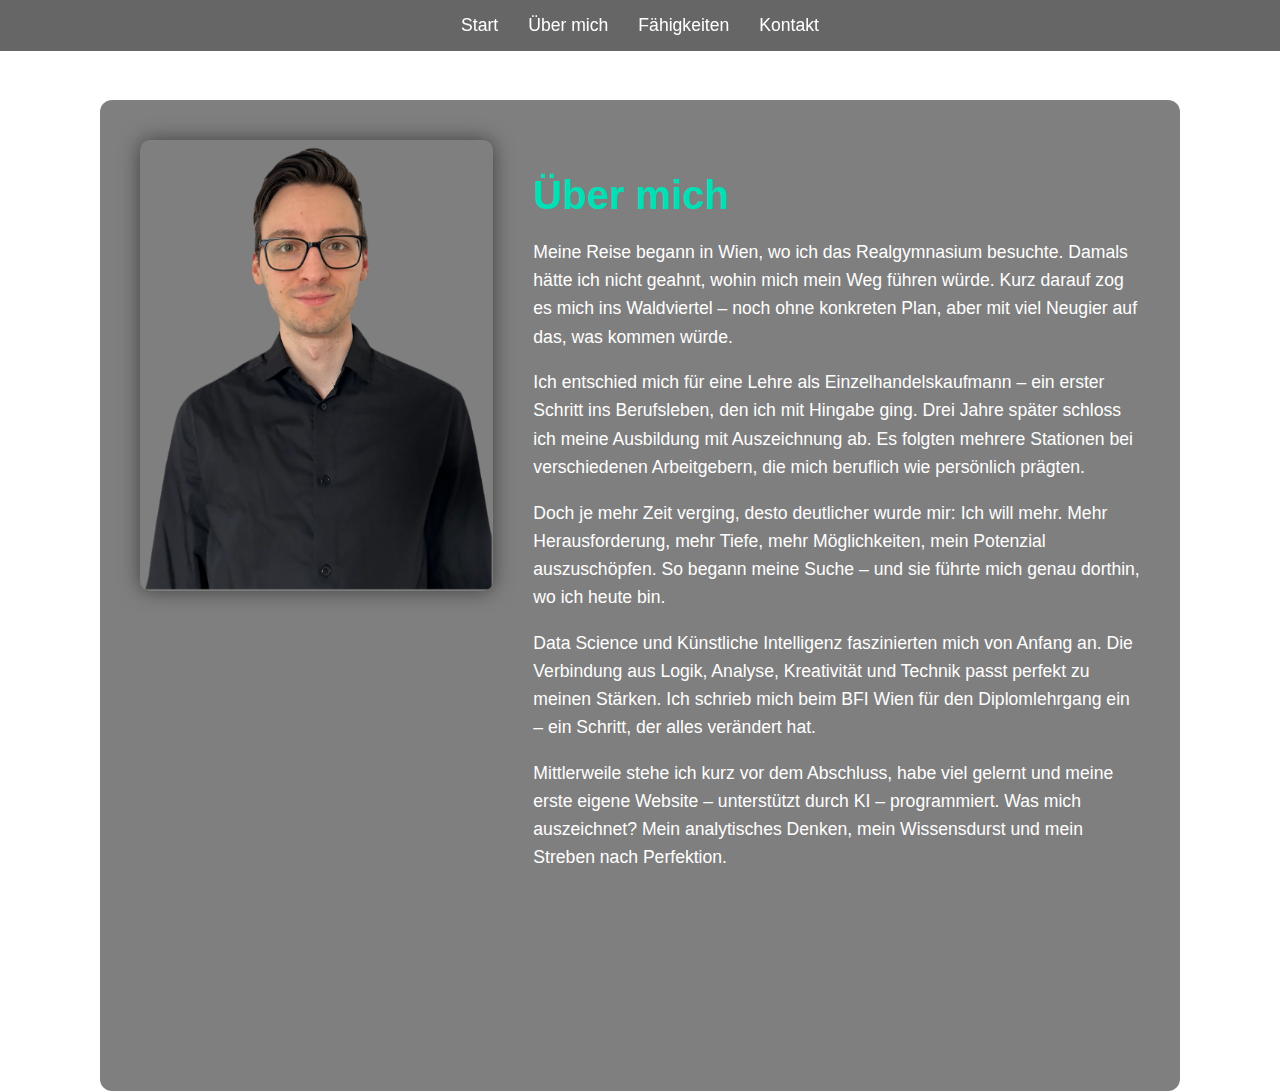
==== about.html @ b2122891 "Update about.html" ====
<!DOCTYPE html>
<html lang="de">
<head>
  <meta charset="UTF-8" />
  <meta name="viewport" content="width=device-width, initial-scale=1.0"/>
  <title>Über mich</title>
  <link rel="stylesheet" href="style.css" />
  <style>
    .about-section {
      max-width: 1000px;
      margin: 100px auto;
      background-color: rgba(0, 0, 0, 0.5);
      border-radius: 12px;
      padding: 40px;
    }

    .about-content {
      display: flex;
      flex-wrap: wrap;
      gap: 40px;
      align-items: flex-start;
    }

    .about-image {
      flex: 1 1 300px;
      text-align: center;
    }

    .about-image img {
      max-width: 100%;
      border-radius: 10px;
      box-shadow: 0 0 20px rgba(0,0,0,0.5);
    }

    .about-text {
      flex: 2 1 500px;
      color: white;
    }

    .about-text h2 {
      font-size: 2.5em;
      color: #00e0b6;
      margin-bottom: 20px;
    }

    .about-text p {
      font-size: 1.1em;
      line-height: 1.6;
      margin-bottom: 16px;
    }

    .contact-button {
      display: inline-block;
      margin-top: 20px;
      padding: 12px 24px;
      background-color: #00e0b6;
      color: #000;
      font-weight: bold;
      border: none;
      border-radius: 8px;
      text-decoration: none;
      transition: background-color 0.3s ease;
    }

    .contact-button:hover {
      background-color: #00c2a1;
    }

    .fade-item {
      opacity: 0;
      transform: translateY(20px);
      transition: opacity 0.8s ease, transform 0.8s ease;
    }

    .fade-item.visible {
      opacity: 1;
      transform: translateY(0);
      transition-delay: calc(var(--delay, 0) * 0.5s);
    }
  </style>
</head>
<body>
  <nav>
    <ul>
      <li><a href="index.html">Start</a></li>
      <li><a href="about.html">Über mich</a></li>
      <li><a href="skills.html">Fähigkeiten</a></li>
      <li><a href="contact.html">Kontakt</a></li>
    </ul>
  </nav>

  <section class="about-section">
    <div class="about-content">
      <div class="about-image fade-item" style="--delay: 0">
        <img src="img/portrait_new.jpg" alt="Mein Portrait" />
      </div>
      <div class="about-text">
        <h2 class="fade-item" style="--delay: 0">Über mich</h2>
        <p class="fade-item" style="--delay: 1">
          Meine Reise begann in Wien, wo ich das Realgymnasium besuchte. Damals hätte ich nicht geahnt, wohin mich mein Weg führen würde. Kurz darauf zog es mich ins Waldviertel – noch ohne konkreten Plan, aber mit viel Neugier auf das, was kommen würde.
        </p>
        <p class="fade-item" style="--delay: 2">
          Ich entschied mich für eine Lehre als Einzelhandelskaufmann – ein erster Schritt ins Berufsleben, den ich mit Hingabe ging. Drei Jahre später schloss ich meine Ausbildung mit Auszeichnung ab. Es folgten mehrere Stationen bei verschiedenen Arbeitgebern, die mich beruflich wie persönlich prägten.
        </p>
        <p class="fade-item" style="--delay: 3">
          Doch je mehr Zeit verging, desto deutlicher wurde mir: Ich will mehr. Mehr Herausforderung, mehr Tiefe, mehr Möglichkeiten, mein Potenzial auszuschöpfen. So begann meine Suche – und sie führte mich genau dorthin, wo ich heute bin.
        </p>
        <p class="fade-item" style="--delay: 4">
          Data Science und Künstliche Intelligenz faszinierten mich von Anfang an. Die Verbindung aus Logik, Analyse, Kreativität und Technik passt perfekt zu meinen Stärken. Ich schrieb mich beim BFI Wien für den Diplomlehrgang ein – ein Schritt, der alles verändert hat.
        </p>
        <p class="fade-item" style="--delay: 5">
          Mittlerweile stehe ich kurz vor dem Abschluss, habe viel gelernt und meine erste eigene Website – unterstützt durch KI – programmiert. Was mich auszeichnet? Mein analytisches Denken, mein Wissensdurst und mein Streben nach Perfektion.
        </p>
        <p class="fade-item" style="--delay: 6">
          Ich bin bereit für den nächsten Schritt. Vielleicht sind Sie der Mensch, der mir hilft, meine Reise fortzusetzen. Ich freue mich über jede Kontaktaufnahme – und vielleicht auf ein gemeinsames Projekt.
        </p>
         <a href="contact.html" class="contact-button fade-item" style="--delay: 7">Kontaktieren</a>
     </div>
      </div>
    </div>
  </section>

  <script>
    const fadeItems = document.querySelectorAll('.fade-item');

    const observer = new IntersectionObserver(entries => {
      entries.forEach(entry => {
        if (entry.isIntersecting) {
          entry.target.classList.add('visible');
        }
      });
    }, { threshold: 0.1 });

    fadeItems.forEach(item => observer.observe(item));
  </script>
</body>
</html>
---- style.css ----
body, html {
  margin: 0;
  padding: 0;
  height: 100%;
  font-family: Arial, sans-serif;
  color: #ffffff;
  background-image: url("img/new-banner.jpg");
  background-size: cover;
  background-position: center;
  background-repeat: no-repeat;
  background-attachment: fixed;
}

.banner {
  min-height: 100vh;
  display: flex;
  flex-direction: column;
  justify-content: flex-start;
  align-items: center;
  text-align: center;
  padding-top: 80px;
  gap: 100px;
}

nav {
  position: fixed;
  top: 0;
  width: 100%;
  background-color: rgba(0, 0, 0, 0.6);
  padding: 15px 0;
  z-index: 1000;
}

nav ul {
  list-style: none;
  margin: 0;
  padding: 0;
  display: flex;
  justify-content: center;
  gap: 30px;
}

nav a {
  color: #fff;
  text-decoration: none;
  font-size: 1.1em;
}

nav a:hover {
  color: #00e0b6;
  backdrop-filter: blur(10px);
}

.intro {
  margin: 50px auto;
  max-width: 900px;
  background-color: rgba(0, 0, 0, 0.5);
  padding: 30px;
  border-radius: 10px;
  text-align: center;
}

.intro p {
  margin: 16px 0;
  font-size: 1.1em;
  line-height: 1.6;
}

.video-section {
  margin: 50px auto;
  max-width: 900px;
  background-color: rgba(0, 0, 0, 0.5);
  padding: 30px;
  border-radius: 10px;
  text-align: center;
}

.videos-column {
  display: flex;
  flex-direction: column;
  align-items: center;
  gap: 30px;
}

.videos {
  display: flex;
  flex-wrap: wrap;
  justify-content: center;
  gap: 20px;
  margin-top: 20px;
}

.name-heading {
  font-size: 2.5em;
  margin: 0;
  color: white;
  text-shadow: 2px 2px 4px rgba(0,0,0,0.6);
}

.subtitle {
  font-size: 1.2em;
  margin-top: 10px;
  color: #00e0b6;
  font-weight: 300;
  letter-spacing: 1px;
}

.typing-header {
  font-size: 2em;
  margin: 0 auto 20px;
  text-align: center;
  color: white;
}

.contact-button {
  display: inline-block;
  margin-top: 30px;
  padding: 12px 24px;
  background-color: #00e0b6;
  color: #000;
  font-weight: bold;
  border: none;
  border-radius: 8px;
  text-decoration: none;
  transition: background-color 0.3s ease;
}

.contact-button:hover {
  background-color: #00c2a1;
}

.flip-wrapper {
  display: flex;
  justify-content: center;
  align-items: center;
  padding-top: 100px;
}

.flip-card {
  width: 320px;
  height: 320px;
  perspective: 1000px;
  margin: 0 auto;
}

.flip-card-inner {
  position: relative;
  width: 100%;
  height: 100%;
  text-align: center;
  transition: transform 0.8s;
  transform-style: preserve-3d;
}

.flip-card:hover .flip-card-inner {
  transform: rotateY(180deg);
}

.flip-card-front,
.flip-card-back {
  position: absolute;
  width: 100%;
  height: 100%;
  backface-visibility: hidden;
  display: flex;
  justify-content: center;
  align-items: center;
  border-radius: 12px;
  background-color: rgba(0, 0, 0, 0.6);
  box-shadow: 0 0 20px rgba(0,0,0,0.5);
}

.flip-card-front {
  display: flex;
  flex-direction: column;
  justify-content: center;
  align-items: center;
}

.flip-card-back {
  transform: rotateY(180deg);
}

.flip-img {
  width: 100%;
  height: 100%;
  object-fit: cover;
  object-position: center top;
}

.flip-link {
  text-decoration: none;
}
.fade-item {
  opacity: 0;
  transform: translateY(20px);
  transition: opacity 0.8s ease, transform 0.8s ease;
}

.fade-item.visible {
  opacity: 1;
  transform: translateY(0);
  transition-delay: calc(var(--delay) * 0.5s);
}
.about-section {
  max-width: 1000px;
  margin: 100px auto;
  background-color: rgba(0, 0, 0, 0.5);
  border-radius: 12px;
  padding: 40px;
}

.about-content {
  display: flex;
  flex-wrap: wrap;
  gap: 40px;
  align-items: center;
}

.about-image {
  flex: 1 1 300px;
  text-align: center;
}

.about-image img {
  max-width: 100%;
  border-radius: 10px;
  box-shadow: 0 0 20px rgba(0,0,0,0.5);
}

.about-text {
  flex: 2 1 500px;
  color: white;
}

.about-text h2 {
  font-size: 2.5em;
  color: #00e0b6;
  margin-bottom: 20px;
}

.about-text p {
  font-size: 1.1em;
  line-height: 1.6;
  margin-bottom: 16px;
}
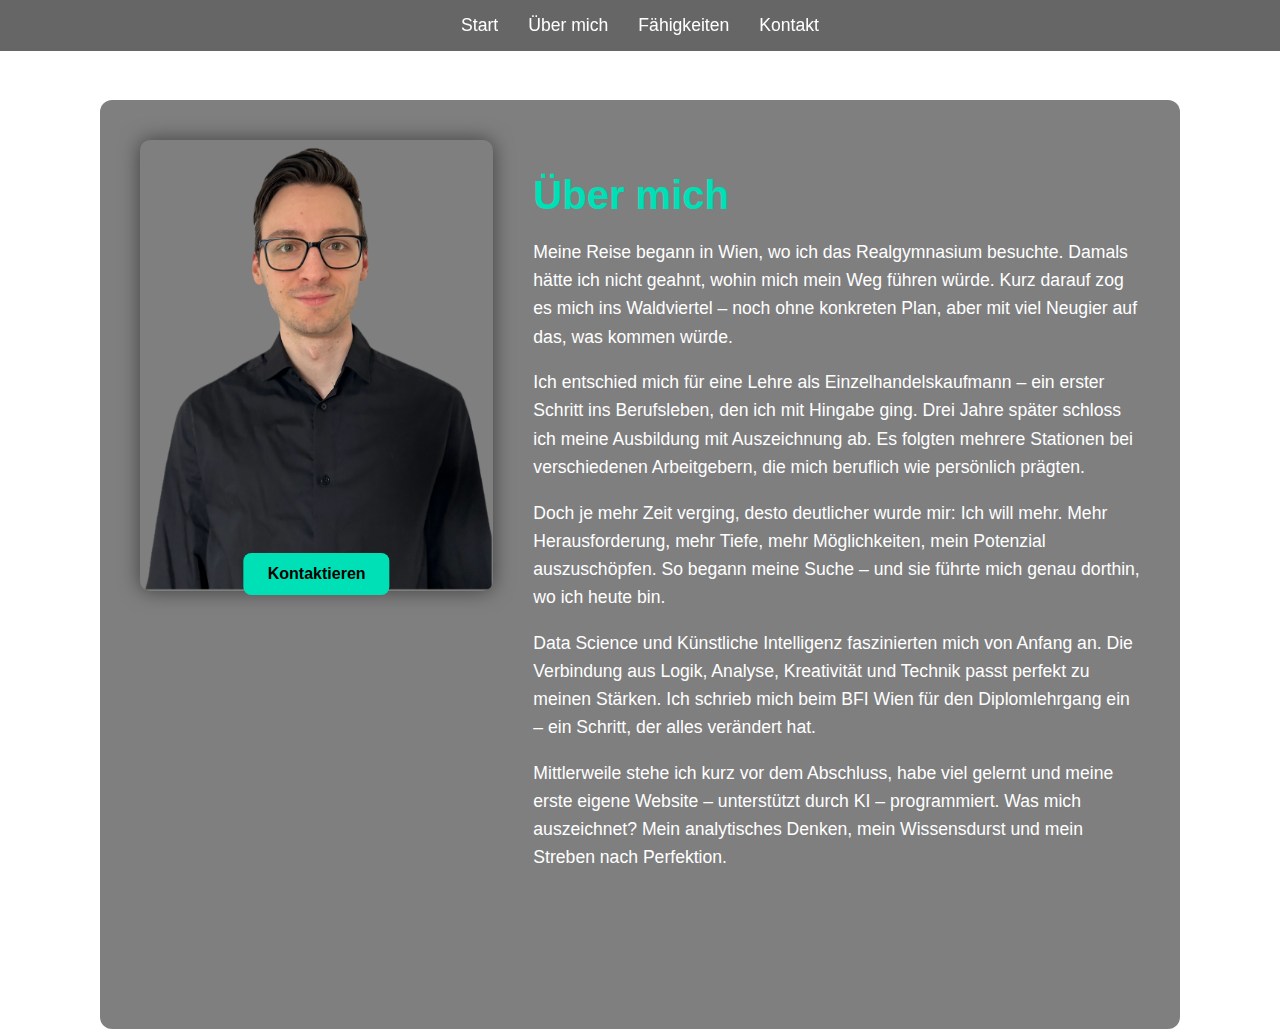
==== commit d052c756: "Update about.html" ====
--- a/about.html
+++ b/about.html
@@ -93,6 +93,9 @@
     <div class="about-content">
       <div class="about-image fade-item" style="--delay: 0">
         <img src="img/portrait_new.jpg" alt="Mein Portrait" />
+            <div class="button-wrapper">
+      <a href="contact.html" class="contact-button fade-item" style="--delay: 7">Kontaktieren</a>
+       </div>
       </div>
       <div class="about-text">
         <h2 class="fade-item" style="--delay: 0">Über mich</h2>
@@ -114,8 +117,6 @@
         <p class="fade-item" style="--delay: 6">
           Ich bin bereit für den nächsten Schritt. Vielleicht sind Sie der Mensch, der mir hilft, meine Reise fortzusetzen. Ich freue mich über jede Kontaktaufnahme – und vielleicht auf ein gemeinsames Projekt.
         </p>
-         <a href="contact.html" class="contact-button fade-item" style="--delay: 7">Kontaktieren</a>
-     </div>
       </div>
     </div>
   </section>
--- a/style.css
+++ b/style.css
@@ -244,3 +244,26 @@
   line-height: 1.6;
   margin-bottom: 16px;
 }
+.button-wrapper {
+  margin-top: 30px;
+}
+
+@media (min-width: 768px) {
+  .about-content {
+    position: relative;
+  }
+
+  .about-image {
+    position: relative;
+  }
+
+  .button-wrapper {
+    position: absolute;
+    bottom: 0;
+    left: 50%;
+    transform: translateX(-50%);
+    width: 100%;
+    text-align: center;
+    margin-top: 0;
+  }
+}
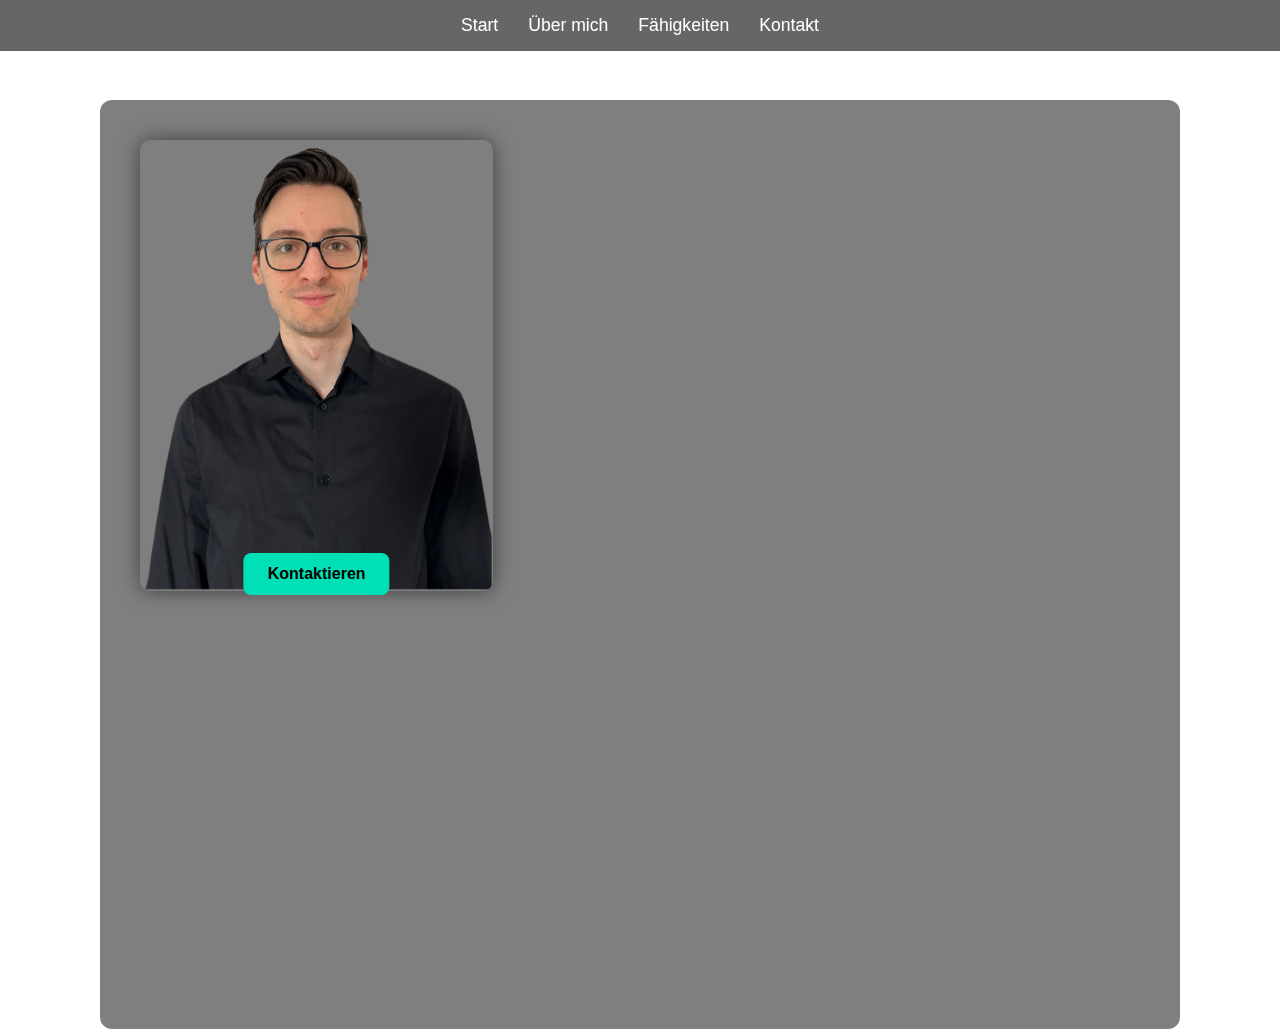
==== commit d57ecf31: "Update about.html" ====
--- a/about.html
+++ b/about.html
@@ -94,7 +94,7 @@
       <div class="about-image fade-item" style="--delay: 0">
         <img src="img/portrait_new.jpg" alt="Mein Portrait" />
             <div class="button-wrapper">
-      <a href="contact.html" class="contact-button fade-item" style="--delay: 7">Kontaktieren</a>
+      <a href="contact.html" class="contact-button fade-item" style="--delay: 10">Kontaktieren</a>
        </div>
       </div>
       <div class="about-text">
@@ -121,18 +121,16 @@
     </div>
   </section>
 
-  <script>
+<script>
+  window.addEventListener('load', () => {
     const fadeItems = document.querySelectorAll('.fade-item');
 
-    const observer = new IntersectionObserver(entries => {
-      entries.forEach(entry => {
-        if (entry.isIntersecting) {
-          entry.target.classList.add('visible');
-        }
-      });
-    }, { threshold: 0.1 });
-
-    fadeItems.forEach(item => observer.observe(item));
-  </script>
+    fadeItems.forEach((item, index) => {
+      setTimeout(() => {
+        item.classList.add('visible');
+      }, index * 500); // 500ms Abstand pro Element
+    });
+  });
+</script>
 </body>
 </html>
--- a/style.css
+++ b/style.css
@@ -267,3 +267,10 @@
     margin-top: 0;
   }
 }
+@media (max-width: 767px) {
+  .button-wrapper {
+    position: static;
+    margin-top: 20px;
+    text-align: center;
+  }
+}
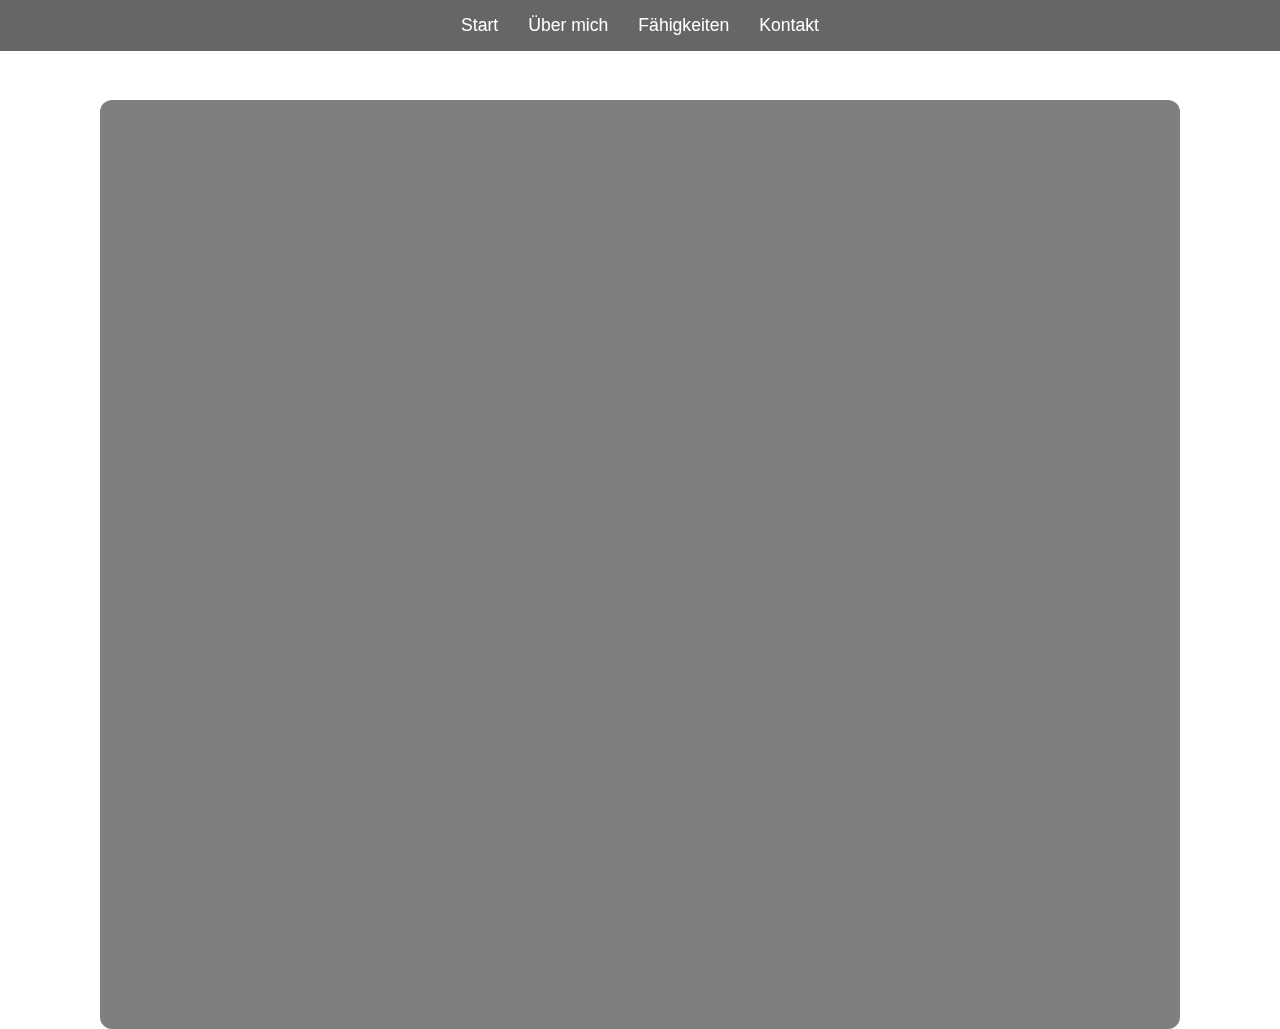
==== commit 9dca432d: "Update about.html" ====
--- a/about.html
+++ b/about.html
@@ -94,7 +94,7 @@
       <div class="about-image fade-item" style="--delay: 0">
         <img src="img/portrait_new.jpg" alt="Mein Portrait" />
             <div class="button-wrapper">
-      <a href="contact.html" class="contact-button fade-item" style="--delay: 10">Kontaktieren</a>
+      <a href="contact.html" class="contact-button fade-item" style="--delay: 7">Kontaktieren</a>
        </div>
       </div>
       <div class="about-text">
@@ -120,17 +120,5 @@
       </div>
     </div>
   </section>
-
-<script>
-  window.addEventListener('load', () => {
-    const fadeItems = document.querySelectorAll('.fade-item');
-
-    fadeItems.forEach((item, index) => {
-      setTimeout(() => {
-        item.classList.add('visible');
-      }, index * 500); // 500ms Abstand pro Element
-    });
-  });
-</script>
 </body>
 </html>
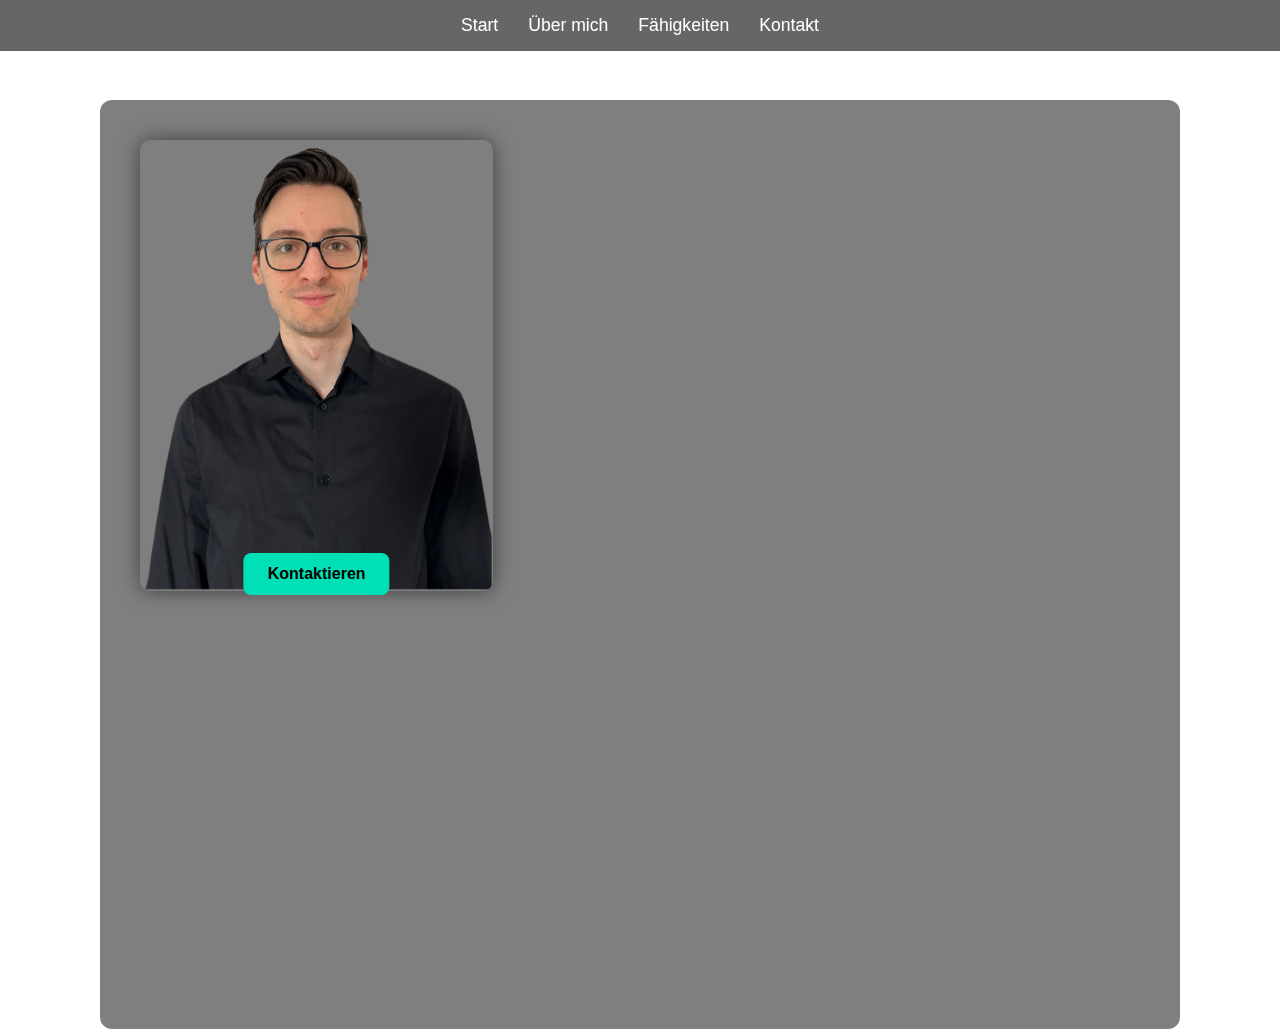
==== commit 52024dda: "Update about.html" ====
--- a/about.html
+++ b/about.html
@@ -94,7 +94,7 @@
       <div class="about-image fade-item" style="--delay: 0">
         <img src="img/portrait_new.jpg" alt="Mein Portrait" />
             <div class="button-wrapper">
-      <a href="contact.html" class="contact-button fade-item" style="--delay: 7">Kontaktieren</a>
+      <a href="contact.html" class="contact-button fade-item" style="--delay: 10">Kontaktieren</a>
        </div>
       </div>
       <div class="about-text">
@@ -119,6 +119,17 @@
         </p>
       </div>
     </div>
+    <script>
+  window.addEventListener('load', () => {
+    const fadeItems = document.querySelectorAll('.fade-item');
+
+    fadeItems.forEach((item, index) => {
+      setTimeout(() => {
+        item.classList.add('visible');
+      }, index * 500); // 500ms Abstand pro Element
+    });
+  });
+</script>
   </section>
 </body>
 </html>
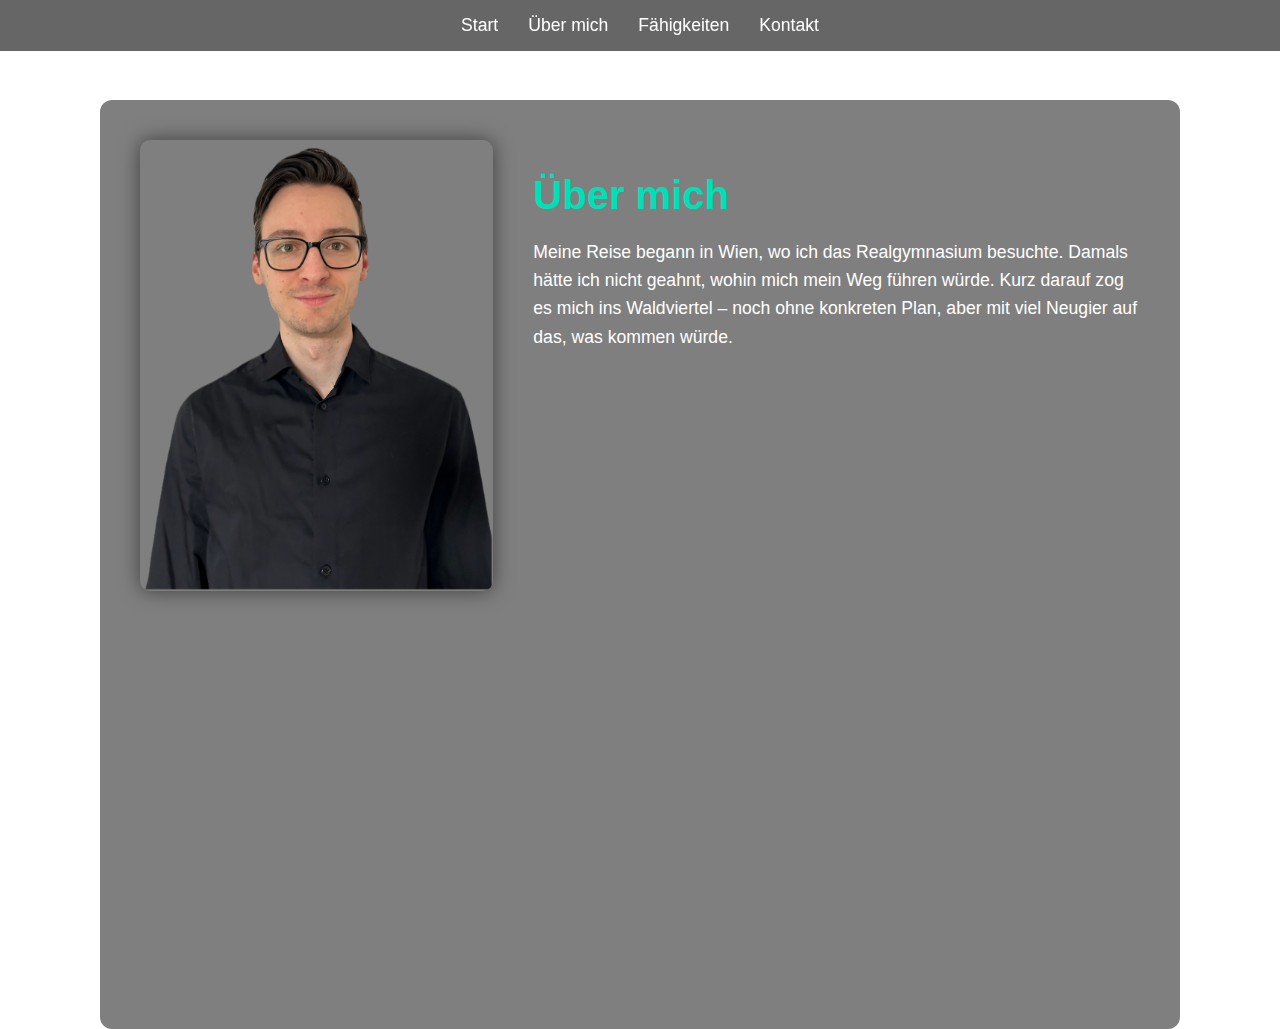
==== commit 65be930b: "Update about.html" ====
--- a/about.html
+++ b/about.html
@@ -94,7 +94,7 @@
       <div class="about-image fade-item" style="--delay: 0">
         <img src="img/portrait_new.jpg" alt="Mein Portrait" />
             <div class="button-wrapper">
-      <a href="contact.html" class="contact-button fade-item" style="--delay: 10">Kontaktieren</a>
+      <a href="contact.html" class="contact-button fade-item" style="--delay: 7">Kontaktieren</a>
        </div>
       </div>
       <div class="about-text">
@@ -119,14 +119,16 @@
         </p>
       </div>
     </div>
-    <script>
+<script>
   window.addEventListener('load', () => {
     const fadeItems = document.querySelectorAll('.fade-item');
 
-    fadeItems.forEach((item, index) => {
+    fadeItems.forEach(item => {
+      const delay = parseFloat(getComputedStyle(item).getPropertyValue('--delay')) || 0;
+
       setTimeout(() => {
         item.classList.add('visible');
-      }, index * 500); // 500ms Abstand pro Element
+      }, delay * 500); // gleiche Delay-Logik wie in CSS
     });
   });
 </script>
